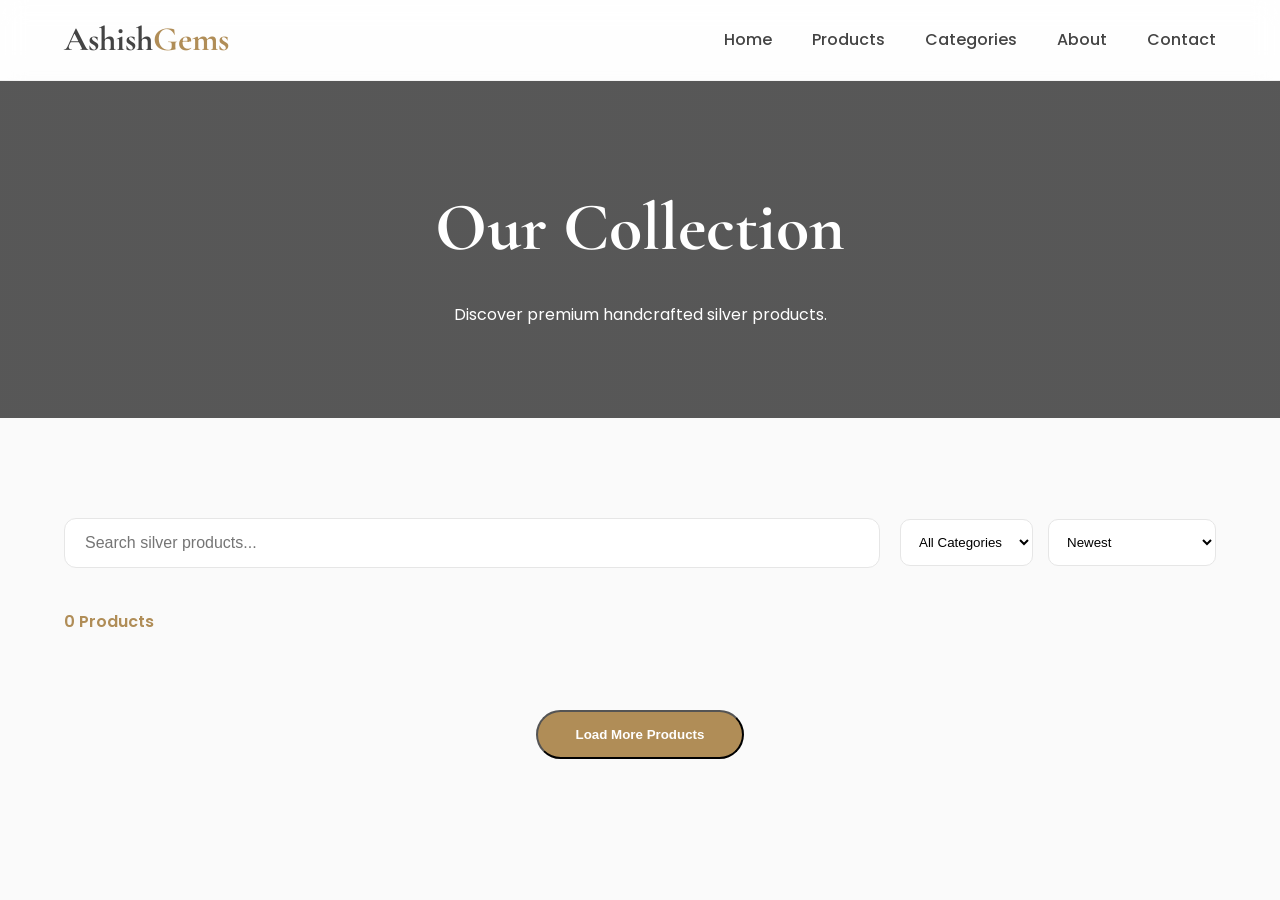
==== products.html @ 2b0b8fd7 "added new files" ====
<!DOCTYPE html>
<html lang="en">

<head>

<meta charset="UTF-8">

<meta name="viewport"
content="width=device-width, initial-scale=1.0">

<title>Products | Ashish Gems</title>

<link rel="preconnect"
href="https://fonts.googleapis.com">

<link rel="preconnect"
href="https://fonts.gstatic.com"
crossorigin>

<link href="https://fonts.googleapis.com/css2?family=Cormorant+Garamond:wght@500;700&family=Poppins:wght@300;400;500;600&display=swap"
rel="stylesheet">

<link rel="stylesheet"
href="assets/css/variables.css">

<link rel="stylesheet"
href="assets/css/style.css">

<link rel="stylesheet"
href="assets/css/responsive.css">

<link rel="stylesheet"
href="assets/css/animations.css">

</head>

<body>

<header class="header">

<nav class="navbar container">

    <a href="index.html" class="logo">

        Ashish<span>Gems</span>

    </a>

    <button class="mobile-menu-btn"
            aria-label="Toggle Menu">

        ☰

    </button>

    <ul class="nav-menu">

        <li>

            <a href="index.html">

                Home

            </a>

        </li>

        <li>

            <a href="products.html">

                Products

            </a>

        </li>

        <li>

            <a href="index.html#collections">

                Categories

            </a>

        </li>

        <li>

            <a href="index.html#about">

                About

            </a>

        </li>

        <li>

            <a href="index.html#contact">

                Contact

            </a>

        </li>

    </ul>

</nav>

</header>

<section class="page-header">

<div class="container">

<h1>

Our Collection

</h1>

<p>

Discover premium handcrafted silver products.

</p>

</div>

</section>

<section class="section">

<div class="container">

<div class="catalog-toolbar">

<div class="search-box">

<input
type="search"
id="searchInput"
placeholder="Search silver products...">

</div>

<div class="toolbar-right">

<select id="categoryFilter">

<option value="all">

All Categories

</option>

</select>

<select id="sortSelect">

<option value="default">

Newest

</option>

<option value="featured">

Featured First

</option>

<option value="name">

Name A-Z

</option>

<option value="weight">

Weight Low → High

</option>

<option value="weight-desc">

Weight High → Low

</option>

</select>

</div>

</div>

<div class="product-summary">

<span id="productCount">

0 Products

</span>

</div>

<div
id="productGrid"
class="product-grid">

</div>

<div class="load-more-wrapper">

<button
id="loadMoreBtn"
class="btn btn-primary">

Load More Products

</button>

</div>

</div>

</section>

<script
type="module"
src="assets/js/products.js">

</script>
<div id="productModal" class="modal">

    <div class="modal-content">

        <button
            id="closeModal"
            class="modal-close"
            aria-label="Close">

            ×

        </button>

        <div id="modalBody">
            
        </div>

    </div>

</div>
</body>

</html>
---- assets/css/variables.css ----
/* ==========================================
   Ashish Gems v0.1
   CSS Variables
========================================== */

:root{

    /* Brand Colors */

    --primary:#b08d57;
    --secondary:#c0c0c0;

    --dark:#1f1f1f;

    --text:#444;

    --light:#fafafa;

    --white:#ffffff;

    --border:#e6e6e6;

    --success:#28a745;

    /* Fonts */

    --heading:'Cormorant Garamond',serif;

    --body:'Poppins',sans-serif;

    /* Layout */

    --container:1280px;

    --radius:16px;

    --shadow:

    0 10px 30px rgba(0,0,0,.08);

    --transition:.35s ease;

}
---- assets/css/style.css ----
/* =====================================
   RESET
===================================== */

*{
margin:0;
padding:0;
box-sizing:border-box;
}

html{

scroll-behavior:smooth;

}

body{

font-family:var(--body);

background:var(--light);

color:var(--text);

line-height:1.7;

overflow-x:hidden;

}

/* ============================= */

img{

width:100%;

display:block;

}

/* ============================= */

a{

text-decoration:none;

color:inherit;

}

ul{

list-style:none;

}

/* ============================= */

.container{

width:min(90%,var(--container));

margin:auto;

}

/* ============================= */

.section{

padding:100px 0;

}

.light-section{

background:white;

}

/* ============================= */

.section-title{

text-align:center;

margin-bottom:60px;

}

.section-title h2{

font-family:var(--heading);

font-size:52px;

color:var(--dark);

margin-bottom:15px;

}

.section-title p{

max-width:700px;

margin:auto;

}

/* ============================= */
/* HEADER */
/* ============================= */

.header{

position:fixed;

top:0;

left:0;

width:100%;

z-index:1000;

backdrop-filter:blur(12px);

background:rgba(255,255,255,.82);

border-bottom:1px solid rgba(255,255,255,.3);

}

.navbar{

height:80px;

display:flex;

justify-content:space-between;

align-items:center;

}

/* ============================= */

.logo{

font-size:34px;

font-family:var(--heading);

font-weight:700;

}

.logo span{

color:var(--primary);

}

/* ============================= */

.nav-menu{

display:flex;

gap:40px;

font-weight:500;

}

.nav-menu a{

position:relative;

transition:var(--transition);

}

.nav-menu a:hover{

color:var(--primary);

}

.nav-menu a::after{

content:"";

position:absolute;

left:0;

bottom:-6px;

width:0;

height:2px;

background:var(--primary);

transition:.3s;

}

.nav-menu a:hover::after{

width:100%;

}

.mobile-menu-btn{

display:none;

background:none;

border:none;

font-size:32px;

cursor:pointer;

}

/* ============================= */
/* HERO */
/* ============================= */

.hero{

height:100vh;

display:flex;

align-items:center;

position:relative;

background:
linear-gradient(
rgba(0,0,0,.55),
rgba(0,0,0,.55)),
url("../../images/hero/banner1.jpg")
center/cover;

color:white;

}

.hero-content{

max-width:760px;

}

.hero-subtitle{

color:#f1d29b;

font-size:20px;

letter-spacing:2px;

margin-bottom:15px;

text-transform:uppercase;

}

.hero h1{

font-family:var(--heading);

font-size:78px;

line-height:1.05;

margin-bottom:25px;

}

.hero-description{

font-size:18px;

margin-bottom:40px;

max-width:620px;

}

/* ============================= */

.hero-buttons{

display:flex;

gap:20px;

}

/* ============================= */

.btn{

display:inline-block;

padding:15px 38px;

border-radius:50px;

transition:var(--transition);

font-weight:600;

}

/* Primary */

.btn-primary{

background:var(--primary);

color:white;

}

.btn-primary:hover{

transform:translateY(-4px);

box-shadow:

0 15px 35px rgba(176,141,87,.4);

}

/* Outline */

.btn-outline{

border:2px solid white;

color:white;

}

.btn-outline:hover{

background:white;

color:black;

}

/* ============================= */
/* COLLECTIONS */
/* ============================= */

.collection-grid{

display:grid;

grid-template-columns:

repeat(4,1fr);

gap:30px;

}

.collection-card{

overflow:hidden;

border-radius:18px;

background:white;

box-shadow:var(--shadow);

transition:var(--transition);

cursor:pointer;

}

.collection-card img{

height:320px;

object-fit:cover;

}

.collection-card h3{

padding:25px;

font-size:28px;

font-family:var(--heading);

text-align:center;

}

.collection-card:hover{

transform:translateY(-10px);

}

/* ============================= */
/* ABOUT */
/* ============================= */

.about-grid{

display:grid;

grid-template-columns:

1fr 1fr;

gap:60px;

align-items:center;

}

.about-grid h2{

font-size:56px;

font-family:var(--heading);

margin-bottom:20px;

}

.about-grid p{

margin-bottom:20px;

}

.about-grid img{

border-radius:20px;

box-shadow:var(--shadow);

}

/* ============================= */
/* FEATURES */
/* ============================= */

.features-grid{

display:grid;

grid-template-columns:

repeat(4,1fr);

gap:30px;

}

.feature-card{

padding:35px;

background:white;

border-radius:16px;

text-align:center;

box-shadow:var(--shadow);

font-weight:600;

transition:.3s;

}

.feature-card:hover{

background:var(--primary);

color:white;

}

/* ============================= */
/* REVIEWS */
/* ============================= */

.review-grid{

display:grid;

grid-template-columns:

repeat(3,1fr);

gap:30px;

}

.review-card{

background:white;

padding:35px;

border-radius:18px;

box-shadow:var(--shadow);

}

/* ============================= */
/* CONTACT */
/* ============================= */

.contact-box{

background:white;

padding:60px;

border-radius:20px;

text-align:center;

box-shadow:var(--shadow);

}

.contact-box h3{

font-size:42px;

font-family:var(--heading);

margin-bottom:15px;

}

/* ============================= */
/* FOOTER */
/* ============================= */

footer{

background:#171717;

color:white;

padding:70px 0;

text-align:center;

}

footer h2{

font-family:var(--heading);

font-size:42px;

margin-bottom:20px;

}

footer p{

opacity:.8;

margin-bottom:10px;

}

/* ============================= */
/* FLOATING BUTTONS */
/* ============================= */

#backToTop{

position:fixed;

bottom:30px;

right:30px;

width:55px;

height:55px;

border:none;

border-radius:50%;

background:var(--primary);

color:white;

cursor:pointer;

display:none;

box-shadow:var(--shadow);

}

#whatsappButton{

position:fixed;

left:30px;

bottom:30px;

background:#25D366;

color:white;

padding:15px 25px;

border-radius:50px;

font-weight:600;

box-shadow:var(--shadow);

}

/* ==========================================
PRODUCT PAGE
========================================== */

.page-header{

margin-top:80px;

padding:90px 0;

background:

linear-gradient(

rgba(0,0,0,.65),

rgba(0,0,0,.65)

),

url("../../images/hero/banner2.jpg")

center/cover;

color:white;

text-align:center;

}

.page-header h1{

font-family:var(--heading);

font-size:68px;

margin-bottom:15px;

}

.catalog-toolbar{

display:flex;

justify-content:space-between;

align-items:center;

gap:20px;

margin-bottom:40px;

flex-wrap:wrap;

}

.search-box{

flex:1;

}

.search-box input{

width:100%;

padding:15px 20px;

border-radius:12px;

border:1px solid var(--border);

font-size:16px;

}

.toolbar-right{

display:flex;

gap:15px;

}

.toolbar-right select{

padding:14px;

border-radius:10px;

border:1px solid var(--border);

background:white;

}

.product-summary{

margin-bottom:25px;

font-weight:600;

color:var(--primary);

}

.product-grid{

display:grid;

grid-template-columns:

repeat(auto-fit,minmax(280px,1fr));

gap:30px;

}

.product-card{

background:white;

border-radius:18px;

overflow:hidden;

box-shadow:var(--shadow);

transition:.35s;

position:relative;

}

.product-card:hover{

transform:translateY(-8px);

}

.product-image{

height:280px;

overflow:hidden;

}

.product-image img{

width:100%;

height:100%;

object-fit:cover;

transition:.4s;

}

.product-card:hover img{

transform:scale(1.05);

}

.product-body{

padding:25px;

}

.product-category{

font-size:13px;

letter-spacing:1px;

text-transform:uppercase;

color:var(--primary);

margin-bottom:10px;

}

.product-body h3{

font-family:var(--heading);

font-size:30px;

margin-bottom:15px;

}

.product-meta{

display:flex;

justify-content:space-between;

margin-bottom:12px;

font-size:14px;

}

.product-purity{

margin-bottom:15px;

font-weight:600;

}

.availability{

display:inline-block;

padding:6px 12px;

border-radius:50px;

font-size:13px;

margin-bottom:20px;

}

.available{

background:#dff7e7;

color:#16833c;

}

.unavailable{

background:#ffe2e2;

color:#c40000;

}

.product-buttons{

display:flex;

gap:10px;

}

.product-buttons .btn{

flex:1;

padding:12px;

font-size:14px;

}

.product-badge{

position:absolute;

top:15px;

left:15px;

padding:8px 16px;

border-radius:30px;

font-size:12px;

font-weight:600;

z-index:5;

}

.featured{

background:#b08d57;

color:white;

}

.load-more-wrapper{

text-align:center;

margin-top:50px;

}
.no-results{

    grid-column:1/-1;

    text-align:center;

    padding:80px 20px;

}

.no-results h2{

    font-family:var(--heading);

    font-size:40px;

    margin-bottom:15px;

}

.no-results p{

    color:#666;

}
.modal{

position:fixed;

inset:0;

background:rgba(0,0,0,.65);

display:none;

align-items:center;

justify-content:center;

z-index:9999;

}

.modal.show{

display:flex;

}

.modal-content{

width:min(900px,90%);

background:white;

padding:40px;

border-radius:20px;

max-height:90vh;

overflow:auto;

}

#closeModal{

float:right;

font-size:35px;

border:none;

background:none;

cursor:pointer;

}
.nav-menu a.active{

color:var(--primary);

font-weight:600;

}
---- assets/css/responsive.css ----
/* ==========================================
   Ashish Gems v0.1
   Responsive CSS
========================================== */

/* Large Desktop */

@media (max-width:1200px){

.hero h1{

font-size:64px;

}

.collection-grid{

grid-template-columns:repeat(2,1fr);

}

.features-grid{

grid-template-columns:repeat(2,1fr);

}

.about-grid{

gap:40px;

}

}

/* Tablet */

@media (max-width:992px){

.section{

padding:80px 0;

}

.hero{

text-align:center;

}

.hero-content{

margin:auto;

}

.hero-buttons{

justify-content:center;

}

.hero h1{

font-size:52px;

}

.about-grid{

grid-template-columns:1fr;

}

.review-grid{

grid-template-columns:1fr;

}

}

/* Mobile */

@media (max-width:768px){

.mobile-menu-btn{

display:block;

z-index:1001;

}

.nav-menu{

position:fixed;

top:80px;

right:-100%;

width:280px;

height:calc(100vh - 80px);

background:white;

display:flex;

flex-direction:column;

padding:40px;

gap:25px;

transition:.4s;

box-shadow:-5px 0 20px rgba(0,0,0,.08);

}

.nav-menu.active{

right:0;

}

.collection-grid{

grid-template-columns:1fr;

}

.features-grid{

grid-template-columns:1fr;

}

.hero{

padding:120px 0 80px;

height:auto;

}

.hero h1{

font-size:42px;

}

.section-title h2{

font-size:42px;

}

.contact-box{

padding:35px;

}

#whatsappButton{

left:15px;

bottom:15px;

}

#backToTop{

right:15px;

bottom:15px;

}

}

/* Small Mobile */

@media (max-width:480px){

.hero h1{

font-size:34px;

}

.hero-description{

font-size:16px;

}

.btn{

display:block;

text-align:center;

}

.hero-buttons{

flex-direction:column;

}

.logo{

font-size:28px;

}

.section-title h2{

font-size:34px;

}

}
---- assets/css/animations.css ----
/* ==========================================
   Animations
========================================== */

.fade-up{

opacity:0;

transform:translateY(50px);

transition:.8s ease;

}

.fade-up.show{

opacity:1;

transform:translateY(0);

}

/* ========================= */

.zoom{

overflow:hidden;

}

.zoom img{

transition:.5s;

}

.zoom:hover img{

transform:scale(1.08);

}

/* ========================= */

.float{

animation:float 4s ease-in-out infinite;

}

@keyframes float{

0%{

transform:translateY(0);

}

50%{

transform:translateY(-10px);

}

100%{

transform:translateY(0);

}

}

/* ========================= */

.shine{

position:relative;

overflow:hidden;

}

.shine::before{

content:"";

position:absolute;

top:0;

left:-120%;

width:70%;

height:100%;

background:

linear-gradient(

90deg,

transparent,

rgba(255,255,255,.5),

transparent);

transform:skewX(-20deg);

}

.shine:hover::before{

left:150%;

transition:.8s;

}
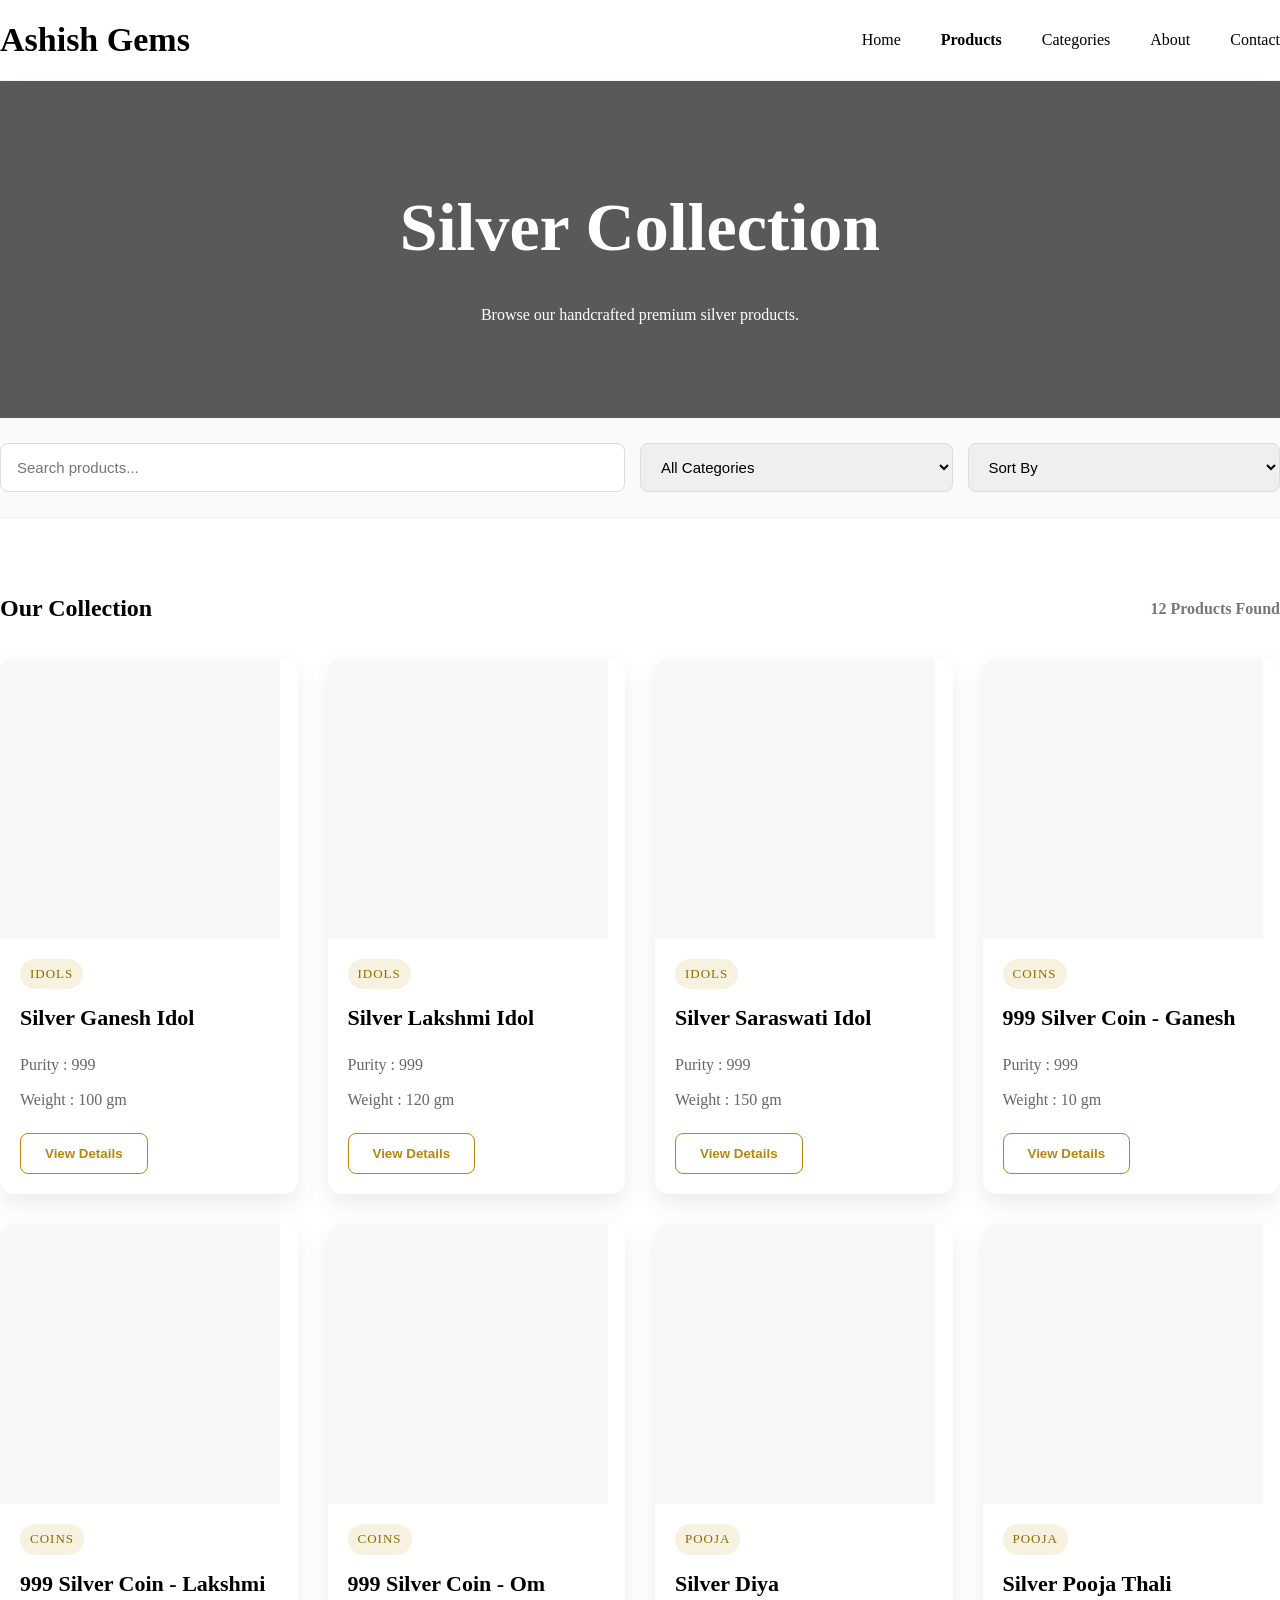
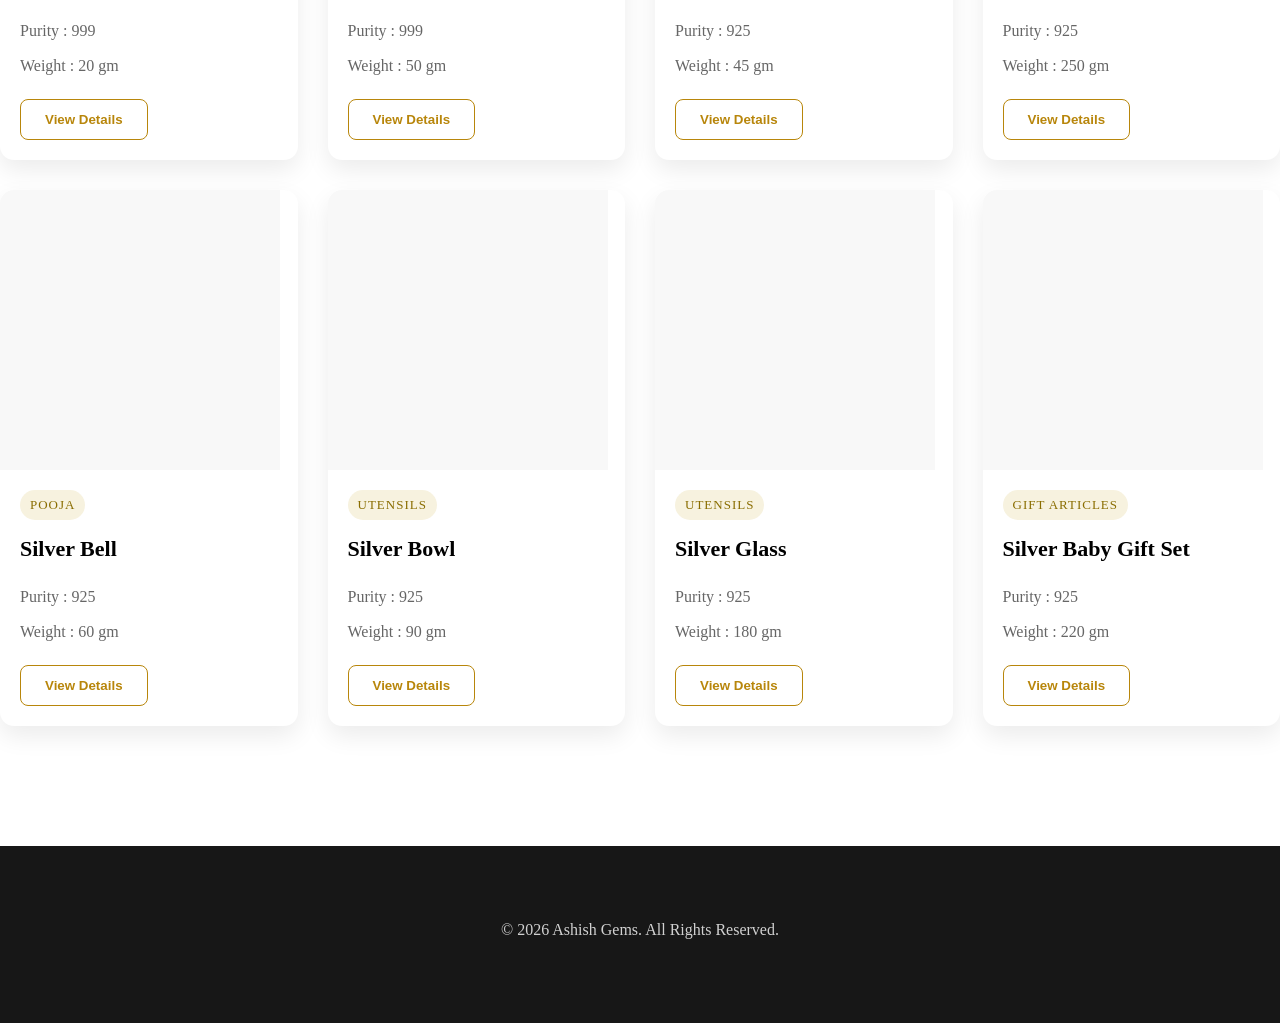
==== commit 477a8d11: "added code" ====
--- a/products.html
+++ b/products.html
@@ -3,256 +3,306 @@
 
 <head>
 
-<meta charset="UTF-8">
-
-<meta name="viewport"
-content="width=device-width, initial-scale=1.0">
-
-<title>Products | Ashish Gems</title>
-
-<link rel="preconnect"
-href="https://fonts.googleapis.com">
-
-<link rel="preconnect"
-href="https://fonts.gstatic.com"
-crossorigin>
-
-<link href="https://fonts.googleapis.com/css2?family=Cormorant+Garamond:wght@500;700&family=Poppins:wght@300;400;500;600&display=swap"
-rel="stylesheet">
-
-<link rel="stylesheet"
-href="assets/css/variables.css">
-
-<link rel="stylesheet"
-href="assets/css/style.css">
-
-<link rel="stylesheet"
-href="assets/css/responsive.css">
-
-<link rel="stylesheet"
-href="assets/css/animations.css">
+    <meta charset="UTF-8">
+
+    <meta
+        name="viewport"
+        content="width=device-width, initial-scale=1.0">
+
+    <title>
+        Products | Ashish Gems
+    </title>
+
+    <meta
+        name="description"
+        content="Browse premium silver products from Ashish Gems.">
+
+    <link
+        rel="stylesheet"
+        href="assets/css/style.css">
+
+    <link
+        rel="stylesheet"
+        href="assets/css/responsive.css">
 
 </head>
 
 <body>
 
-<header class="header">
-
-<nav class="navbar container">
-
-    <a href="index.html" class="logo">
-
-        Ashish<span>Gems</span>
-
-    </a>
-
-    <button class="mobile-menu-btn"
-            aria-label="Toggle Menu">
-
-        ☰
+    <!-- ===========================
+         HEADER
+    ============================ -->
+
+    <header class="header">
+
+        <div class="container">
+
+            <nav class="navbar">
+
+                <a
+                    href="index.html"
+                    class="logo">
+
+                    Ashish <span>Gems</span>
+
+                </a>
+
+                <ul class="nav-menu">
+
+                    <li>
+                        <a href="index.html">
+                            Home
+                        </a>
+                    </li>
+
+                    <li>
+                        <a
+                            href="products.html"
+                            class="active">
+                            Products
+                        </a>
+                    </li>
+
+                    <li>
+                        <a href="index.html#collections">
+                            Categories
+                        </a>
+                    </li>
+
+                    <li>
+                        <a href="index.html#about">
+                            About
+                        </a>
+                    </li>
+
+                    <li>
+                        <a href="index.html#contact">
+                            Contact
+                        </a>
+                    </li>
+
+                </ul>
+
+            </nav>
+
+        </div>
+
+    </header>
+
+    <!-- ===========================
+         PAGE TITLE
+    ============================ -->
+
+    <section class="page-header">
+
+        <div class="container">
+
+            <h1>
+
+                Silver Collection
+
+            </h1>
+
+            <p>
+
+                Browse our handcrafted premium silver products.
+
+            </p>
+
+        </div>
+
+    </section>
+
+    <!-- ===========================
+         FILTER BAR
+    ============================ -->
+
+    <section class="filters">
+
+        <div class="container">
+
+            <div class="filter-bar">
+
+                <input
+                    id="searchInput"
+                    type="text"
+                    placeholder="Search products...">
+
+                <select id="categoryFilter">
+
+                    <option value="all">
+
+                        All Categories
+
+                    </option>
+
+                </select>
+
+                <select id="sortSelect">
+
+                    <option value="default">
+
+                        Sort By
+
+                    </option>
+
+                    <option value="featured">
+
+                        Featured
+
+                    </option>
+
+                    <option value="name">
+
+                        Name A-Z
+
+                    </option>
+
+                    <option value="weight">
+
+                        Weight Low → High
+
+                    </option>
+
+                    <option value="weight-desc">
+
+                        Weight High → Low
+
+                    </option>
+
+                </select>
+
+            </div>
+
+        </div>
+
+    </section>
+
+    <!-- ===========================
+         PRODUCTS
+    ============================ -->
+
+    <main class="products-section">
+
+        <div class="container">
+
+            <div class="products-header">
+
+                <h2>
+
+                    Our Collection
+
+                </h2>
+
+                <span id="productCount">
+
+                    Loading...
+
+                </span>
+
+            </div>
+
+            <div
+                id="loading"
+                class="loading">
+
+                Loading products...
+
+            </div>
+
+            <div
+                id="productGrid"
+                class="product-grid">
+
+            </div>
+
+            <div class="load-more-wrapper">
+
+                <button
+                    id="loadMoreBtn"
+                    class="btn btn-primary">
+
+                    Load More Products
+
+                </button>
+
+            </div>
+
+        </div>
+
+    </main>
+
+    <!-- ===========================
+         PRODUCT MODAL
+    ============================ -->
+
+    <div
+        id="productModal"
+        class="modal">
+
+        <div class="modal-content">
+
+            <button
+                id="closeModal"
+                class="modal-close"
+                aria-label="Close">
+
+                ×
+
+            </button>
+
+            <div id="modalBody">
+
+            </div>
+
+        </div>
+
+    </div>
+
+    <!-- ===========================
+         BACK TO TOP
+    ============================ -->
+
+    <button
+        id="backToTop"
+        class="back-to-top"
+        aria-label="Back To Top">
+
+        ↑
 
     </button>
 
-    <ul class="nav-menu">
-
-        <li>
-
-            <a href="index.html">
-
-                Home
-
-            </a>
-
-        </li>
-
-        <li>
-
-            <a href="products.html">
-
-                Products
-
-            </a>
-
-        </li>
-
-        <li>
-
-            <a href="index.html#collections">
-
-                Categories
-
-            </a>
-
-        </li>
-
-        <li>
-
-            <a href="index.html#about">
-
-                About
-
-            </a>
-
-        </li>
-
-        <li>
-
-            <a href="index.html#contact">
-
-                Contact
-
-            </a>
-
-        </li>
-
-    </ul>
-
-</nav>
-
-</header>
-
-<section class="page-header">
-
-<div class="container">
-
-<h1>
-
-Our Collection
-
-</h1>
-
-<p>
-
-Discover premium handcrafted silver products.
-
-</p>
-
-</div>
-
-</section>
-
-<section class="section">
-
-<div class="container">
-
-<div class="catalog-toolbar">
-
-<div class="search-box">
-
-<input
-type="search"
-id="searchInput"
-placeholder="Search silver products...">
-
-</div>
-
-<div class="toolbar-right">
-
-<select id="categoryFilter">
-
-<option value="all">
-
-All Categories
-
-</option>
-
-</select>
-
-<select id="sortSelect">
-
-<option value="default">
-
-Newest
-
-</option>
-
-<option value="featured">
-
-Featured First
-
-</option>
-
-<option value="name">
-
-Name A-Z
-
-</option>
-
-<option value="weight">
-
-Weight Low → High
-
-</option>
-
-<option value="weight-desc">
-
-Weight High → Low
-
-</option>
-
-</select>
-
-</div>
-
-</div>
-
-<div class="product-summary">
-
-<span id="productCount">
-
-0 Products
-
-</span>
-
-</div>
-
-<div
-id="productGrid"
-class="product-grid">
-
-</div>
-
-<div class="load-more-wrapper">
-
-<button
-id="loadMoreBtn"
-class="btn btn-primary">
-
-Load More Products
-
-</button>
-
-</div>
-
-</div>
-
-</section>
-
-<script
-type="module"
-src="assets/js/products.js">
-
-</script>
-<div id="productModal" class="modal">
-
-    <div class="modal-content">
-
-        <button
-            id="closeModal"
-            class="modal-close"
-            aria-label="Close">
-
-            ×
-
-        </button>
-
-        <div id="modalBody">
-            
-        </div>
-
-    </div>
-
-</div>
+    <!-- ===========================
+         FOOTER
+    ============================ -->
+
+    <footer class="footer">
+
+        <div class="container">
+
+            <p>
+
+                © 2026 Ashish Gems.
+                All Rights Reserved.
+
+            </p>
+
+        </div>
+
+    </footer>
+
+    <!-- ===========================
+         JAVASCRIPT
+    ============================ -->
+
+    <script
+        src="assets/js/navigation.js">
+    </script>
+
+    <script
+        src="assets/js/products.js">
+    </script>
+
 </body>
 
 </html>
--- a/assets/css/style.css
+++ b/assets/css/style.css
@@ -1028,4 +1028,538 @@
 
 font-weight:600;
 
+}
+
+.modal-layout{
+
+display:grid;
+
+grid-template-columns:1fr 1fr;
+
+gap:40px;
+
+align-items:start;
+
+}
+
+.modal-image img{
+
+width:100%;
+
+border-radius:18px;
+
+display:block;
+
+}
+
+.modal-details h2{
+
+font-family:var(--heading);
+
+font-size:40px;
+
+margin-bottom:20px;
+
+}
+
+.modal-specs{
+
+margin-bottom:20px;
+
+}
+
+.modal-specs p{
+
+margin:10px 0;
+
+}
+
+.modal-description{
+
+line-height:1.7;
+
+margin-bottom:30px;
+
+color:#666;
+
+}
+
+@media(max-width:768px){
+
+.modal-layout{
+
+grid-template-columns:1fr;
+
+}
+
+}
+
+/*==================================================
+PRODUCT PAGE
+==================================================*/
+
+.products-section{
+
+    padding:70px 0;
+
+}
+
+.products-header{
+
+    display:flex;
+
+    justify-content:space-between;
+
+    align-items:center;
+
+    margin-bottom:30px;
+
+    flex-wrap:wrap;
+
+    gap:20px;
+
+}
+
+.products-header h2{
+
+    margin:0;
+
+}
+
+#productCount{
+
+    color:#777;
+
+    font-weight:600;
+
+}
+
+/*==================================================
+FILTER BAR
+==================================================*/
+
+.filters{
+
+    background:#fafafa;
+
+    padding:25px 0;
+
+    border-bottom:1px solid #eee;
+
+}
+
+.filter-bar{
+
+    display:grid;
+
+    grid-template-columns:
+
+        2fr
+        1fr
+        1fr;
+
+    gap:15px;
+
+}
+
+.filter-bar input,
+
+.filter-bar select{
+
+    padding:14px 16px;
+
+    border:1px solid #ddd;
+
+    border-radius:8px;
+
+    font-size:15px;
+
+    outline:none;
+
+    transition:.25s;
+
+}
+
+.filter-bar input:focus,
+
+.filter-bar select:focus{
+
+    border-color:#b8860b;
+
+}
+
+/*==================================================
+PRODUCT GRID
+==================================================*/
+
+.product-grid{
+
+    display:grid;
+
+    grid-template-columns:
+
+        repeat(auto-fit,minmax(280px,1fr));
+
+    gap:30px;
+
+}
+
+/*==================================================
+PRODUCT CARD
+==================================================*/
+
+.product-card{
+
+    background:#fff;
+
+    border-radius:14px;
+
+    overflow:hidden;
+
+    box-shadow:
+
+        0 10px 25px rgba(0,0,0,.08);
+
+    transition:.3s;
+
+}
+
+.product-card:hover{
+
+    transform:translateY(-8px);
+
+}
+
+.product-image{
+
+    aspect-ratio:1;
+
+    overflow:hidden;
+
+    background:#f8f8f8;
+
+}
+
+.product-image img{
+
+    width:100%;
+
+    height:100%;
+
+    object-fit:cover;
+
+    transition:.35s;
+
+}
+
+.product-card:hover img{
+
+    transform:scale(1.08);
+
+}
+
+.product-content{
+
+    padding:20px;
+
+}
+
+.product-category{
+
+    display:inline-block;
+
+    padding:4px 10px;
+
+    border-radius:20px;
+
+    background:#f7f2df;
+
+    color:#8a6d00;
+
+    font-size:13px;
+
+    margin-bottom:10px;
+
+}
+
+.product-content h3{
+
+    margin:0 0 15px;
+
+    font-size:22px;
+
+}
+
+.product-content p{
+
+    margin:8px 0;
+
+    color:#666;
+
+}
+
+.product-actions{
+
+    margin-top:20px;
+
+}
+
+/*==================================================
+BUTTONS
+==================================================*/
+
+.btn{
+
+    display:inline-flex;
+
+    align-items:center;
+
+    justify-content:center;
+
+    padding:12px 24px;
+
+    border:none;
+
+    border-radius:8px;
+
+    cursor:pointer;
+
+    text-decoration:none;
+
+    transition:.25s;
+
+    font-weight:600;
+
+}
+
+.btn-primary{
+
+    background:#b8860b;
+
+    color:white;
+
+}
+
+.btn-primary:hover{
+
+    background:#8f6900;
+
+}
+
+.btn-outline{
+
+    background:white;
+
+    border:1px solid #b8860b;
+
+    color:#b8860b;
+
+}
+
+.btn-outline:hover{
+
+    background:#b8860b;
+
+    color:white;
+
+}
+
+/*==================================================
+LOAD MORE
+==================================================*/
+
+.load-more-wrapper{
+
+    margin-top:50px;
+
+    text-align:center;
+
+}
+
+/*==================================================
+LOADING
+==================================================*/
+
+.loading{
+
+    padding:50px;
+
+    text-align:center;
+
+    color:#666;
+
+}
+
+/*==================================================
+NO RESULTS
+==================================================*/
+
+.no-results{
+
+    text-align:center;
+
+    padding:70px 20px;
+
+}
+
+.no-results h2{
+
+    margin-bottom:10px;
+
+}
+
+.no-results p{
+
+    color:#666;
+
+}
+
+/*==================================================
+MODAL
+==================================================*/
+
+.modal{
+
+    position:fixed;
+
+    inset:0;
+
+    background:rgba(0,0,0,.65);
+
+    display:none;
+
+    align-items:center;
+
+    justify-content:center;
+
+    z-index:9999;
+
+}
+
+.modal.show{
+
+    display:flex;
+
+}
+
+.modal-content{
+
+    width:min(1000px,92%);
+
+    max-height:90vh;
+
+    overflow:auto;
+
+    background:white;
+
+    border-radius:20px;
+
+    padding:35px;
+
+    position:relative;
+
+}
+
+.modal-close{
+
+    position:absolute;
+
+    top:20px;
+
+    right:20px;
+
+    width:40px;
+
+    height:40px;
+
+    border:none;
+
+    border-radius:50%;
+
+    background:#eee;
+
+    cursor:pointer;
+
+    font-size:24px;
+
+}
+
+.modal-layout{
+
+    display:grid;
+
+    grid-template-columns:1fr 1fr;
+
+    gap:40px;
+
+}
+
+.modal-image img{
+
+    width:100%;
+
+    border-radius:15px;
+
+}
+
+.modal-details h2{
+
+    margin-top:0;
+
+}
+
+.modal-details p{
+
+    margin:12px 0;
+
+    color:#555;
+
+}
+
+/*==================================================
+BACK TO TOP
+==================================================*/
+
+.back-to-top{
+
+    position:fixed;
+
+    right:30px;
+
+    bottom:30px;
+
+    width:50px;
+
+    height:50px;
+
+    border:none;
+
+    border-radius:50%;
+
+    background:#b8860b;
+
+    color:white;
+
+    display:flex;
+
+    align-items:center;
+
+    justify-content:center;
+
+    cursor:pointer;
+
+    opacity:0;
+
+    visibility:hidden;
+
+    transition:.3s;
+
+}
+
+.back-to-top.show{
+
+    opacity:1;
+
+    visibility:visible;
+
 }
